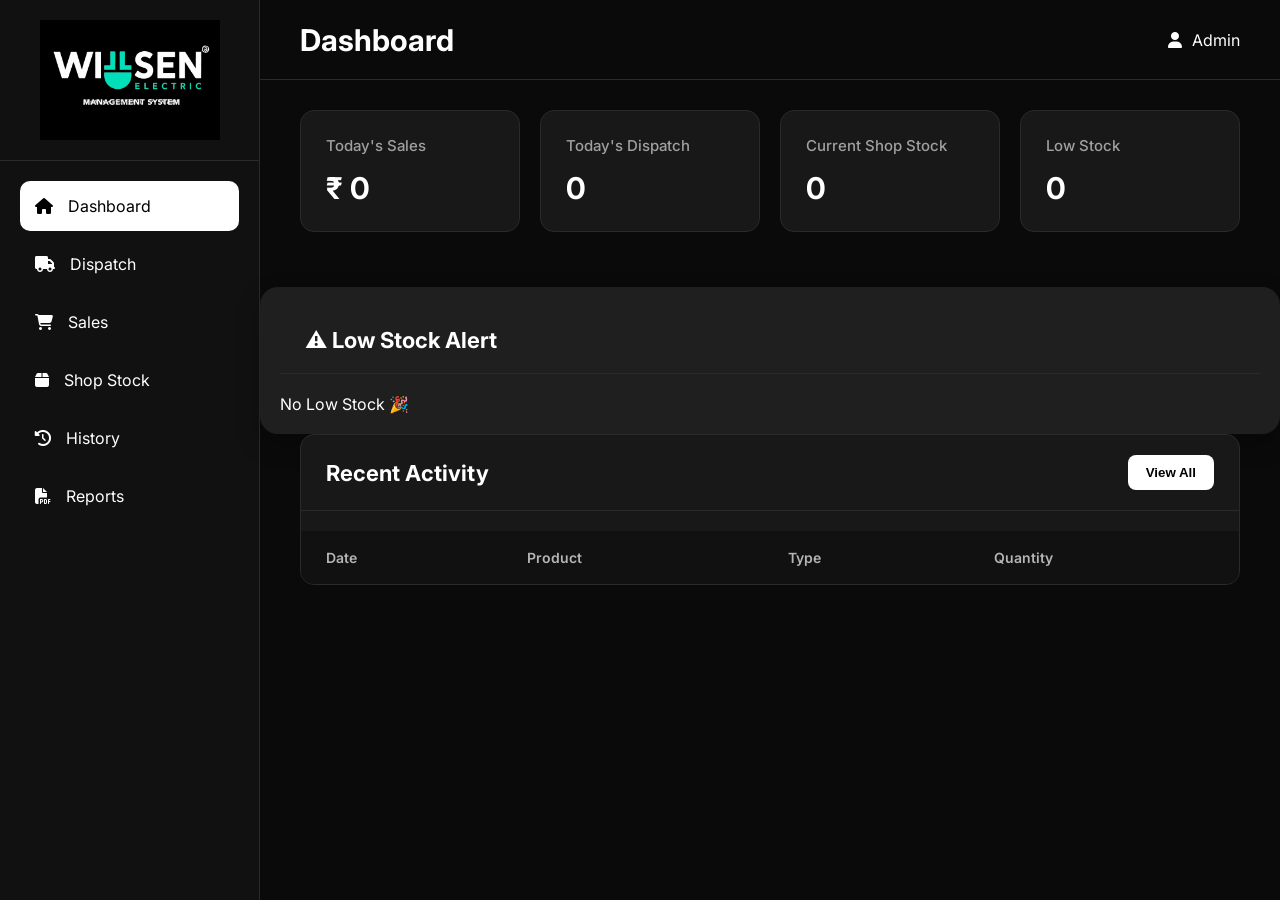
==== index.html @ 2231e26c "Add files via upload" ====
<!DOCTYPE html>
<html lang="en">
<head>
    <meta charset="UTF-8">
    <meta name="viewport" content="width=device-width, initial-scale=1.0">
    <title>WILLSEN ELECTRICS</title>

     <link rel="icon" type="image/png" href="favicon.png">

    <!-- Google Font -->
    <link rel="preconnect" href="https://fonts.googleapis.com">
    <link rel="preconnect" href="https://fonts.gstatic.com" crossorigin>

    <link href="https://fonts.googleapis.com/css2?family=Inter:wght@300;400;500;600;700&display=swap" rel="stylesheet">

    <!-- CSS -->
    <link rel="stylesheet" href="css/style.css">

    <!-- Font Awesome -->
    <link rel="stylesheet"
    href="https://cdnjs.cloudflare.com/ajax/libs/font-awesome/6.7.2/css/all.min.css">
</head>

<body>

    <div class="app">

    <!-- Sidebar -->
    <aside class="sidebar">

        <div class="logo">
    <img src="logo.png" alt="WILLSEN Logo">
</div>

        <nav>

             <a href="index.html"class="active">
                <i class="fa-solid fa-house"></i>
                <span>Dashboard</span>
          </a>

         <a href="dispatch.html" >
             <i class="fa-solid fa-truck"></i>
             <span>Dispatch</span>
        </a>


            <a href="sales.html" >
                <i class="fa-solid fa-cart-shopping"></i>
                <span>Sales</span>
            </a>

            <a href="shop-stock.html">
                <i class="fa-solid fa-box"></i>
                <span>Shop Stock</span>
            </a>

            <a href="history.html" >
                <i class="fa-solid fa-clock-rotate-left"></i>
                <span>History</span>
            </a>

            <a href="backup-report.html">
                <i class="fa-solid fa-file-pdf"></i>
                <span>Reports</span>
            </a>

        </nav>

    </aside>

    <!-- Main Content -->
    <main class="content">

        <header class="topbar">
            <h1>Dashboard</h1>

            <div class="admin">
                <i class="fa-solid fa-user"></i>
                Admin
            </div>
        </header>

        <!-- ===========================
     Dashboard Cards
=========================== -->

<section class="dashboard-cards">

    <div class="card">
    <h4>Today's Sales</h4>
    <h2 id="todaySales">₹ 0</h2>
</div>

    <div class="card">
        <h4>Today's Dispatch</h4>
        <h2 id="todayDispatch">0</h2>
    </div>

    <div class="card">
        <h4>Current Shop Stock</h4>
        <h2 id="totalQuantity">0</h2>
    </div>

    <div class="card">
        <h4>Low Stock</h4>
        <h2 id="totalProducts">0</h2>
    </div>

</section>

<section class="low-stock-alert">

    <div class="section-header">

        <h2>⚠ Low Stock Alert</h2>

    </div>

    <div id="lowStockList">

        <p>No Low Stock</p>

    </div>

</section>

<!-- ===========================
     Recent Activity
=========================== -->

<section class="activity">

    <div class="section-header">
        <h2>Recent Activity</h2>

        <button>View All</button>
    </div>

    <table>

        <thead>

            <tr>
                <th>Date</th>
                <th>Product</th>
                <th>Type</th>
                <th>Quantity</th>
            </tr>

        </thead>

        <tbody id="recentActivity">

</tbody>

    </table>

</section>

    </main>

</div>

<script src="js/dashboard.js"></script>
</body>
</html>
---- css/style.css ----
*{
    margin:0;
    padding:0;
    box-sizing:border-box;
}

body{
    font-family:'Inter',sans-serif;
    background:#0A0A0A;
    color:white;
}

.app{
    display:flex;
    min-height:100vh;
}

.sidebar{
    width:260px;
    background:#111;
    border-right:1px solid #2a2a2a;
    display:flex;
    flex-direction:column;
}

.logo{
    display:flex;
    justify-content:center;
    align-items:center;
    padding:20px;
    border-bottom:1px solid #2a2a2a;
}

.logo img{
    width:180px;
    height:auto;
    object-fit:contain;
}

.logo h2{
    font-size:28px;
    font-weight:700;
    letter-spacing:2px;
}

.logo p{
    color:#999;
    margin-top:6px;
    font-size:13px;
}

nav{
    padding:20px;
}

nav a{
    display:flex;
    align-items:center;
    gap:15px;

    color:white;
    text-decoration:none;

    padding:15px;
    margin-bottom:8px;

    border-radius:10px;

    transition:.3s;
}

nav a:hover{
    background:#1c1c1c;
}

nav a.active{
    background:white;
    color:black;
}

.content{
    flex:1;
}

.topbar{

    height:80px;

    display:flex;
    justify-content:space-between;
    align-items:center;

    padding:0 40px;

    border-bottom:1px solid #2a2a2a;
}

.topbar h1{
    font-size:30px;
}

.admin{
    display:flex;
    align-items:center;
    gap:10px;
}

/* ==========================
   Dashboard Cards
========================== */

.dashboard-cards{

    display:grid;
    grid-template-columns:repeat(4,1fr);

    gap:20px;

    padding:30px 40px;

}

.card{

    background:#181818;

    border:1px solid #2a2a2a;

    border-radius:14px;

    padding:25px;

    transition:0.3s;

    cursor:pointer;

}

.card:hover{

    transform:translateY(-5px);

    border-color:white;

}

.card h4{

    color:#a0a0a0;

    font-size:15px;

    margin-bottom:15px;

    font-weight:500;

}

.card h2{

    font-size:30px;

    font-weight:700;

}

/* ==========================
   Recent Activity
========================== */

.activity{
    margin:0 40px 40px;
    background:#181818;
    border:1px solid #2a2a2a;
    border-radius:14px;
    overflow:hidden;
}

.section-header{
    display:flex;
    justify-content:space-between;
    align-items:center;
    padding:20px 25px;
    border-bottom:1px solid #2a2a2a;
}

.section-header h2{
    font-size:22px;
}

.section-header button{
    background:white;
    color:black;
    border:none;
    padding:10px 18px;
    border-radius:8px;
    cursor:pointer;
    font-weight:600;
}

.section-header button:hover{
    background:#d9d9d9;
}

table{
    width:100%;
    border-collapse:collapse;
}

thead{
    background:#111;
}

th{
    text-align:left;
    padding:18px 25px;
    color:#b5b5b5;
    font-size:14px;
    font-weight:600;
}

td{
    padding:18px 25px;
    border-top:1px solid #2a2a2a;
}

tbody tr:hover{
    background:#222;
}

/* ==========================================
   Dispatch Page
========================================== */

.dispatch-container{
    display:grid;
    grid-template-columns:350px 1fr;
    gap:30px;
    padding:30px 40px;
}

.dispatch-card{
    background:#181818;
    border:1px solid #2a2a2a;
    border-radius:14px;
    padding:25px;
}

.dispatch-card h2{
    margin-bottom:25px;
    font-size:22px;
}

.input-group{
    margin-bottom:20px;
}

.input-group label{
    display:block;
    margin-bottom:8px;
    font-size:14px;
    color:#b5b5b5;
}

.input-group input,
.input-group select,
.input-group textarea{

    width:100%;
    background:#111;
    border:1px solid #2a2a2a;
    color:#fff;
    padding:14px;
    border-radius:10px;
    outline:none;
    font-size:15px;
    font-family:inherit;

}

.input-group input:focus,
.input-group select:focus,
.input-group textarea:focus{

    border-color:#fff;

}

.dispatch-card button{

    width:100%;
    padding:15px;
    background:#fff;
    color:#000;
    border:none;
    border-radius:10px;
    cursor:pointer;
    font-size:16px;
    font-weight:600;
    transition:.3s;

}

.dispatch-card button:hover{

    background:#d9d9d9;

}

/* ===========================
   Dispatch Table
=========================== */

.table-header{

    display:flex;
    justify-content:space-between;
    align-items:center;
    margin-bottom:20px;

}

.dispatch-card table{

    width:100%;
    border-collapse:collapse;

}

.dispatch-card th{

    text-align:left;
    padding:15px;
    background:#111;
    color:#b5b5b5;
    font-size:14px;

}

.dispatch-card td{

    padding:15px;
    border-top:1px solid #2a2a2a;

}

.dispatch-card tbody tr:hover{

    background:#222;

}

.edit-btn{

    background:white;
    color:black;
    border:none;
    padding:8px 12px;
    border-radius:6px;
    cursor:pointer;
    margin-right:6px;

}

.delete-btn{

    background:#333;
    color:white;
    border:none;
    padding:8px 12px;
    border-radius:6px;
    cursor:pointer;

}

.delete-btn:hover{

    background:red;

}

.edit-btn:hover{

    background:#ddd;

}

/* ==========================
   Edit Modal
========================== */

.modal{

    display:none;
    position:fixed;
    inset:0;
    background:rgba(0,0,0,.7);
    justify-content:center;
    align-items:center;
    z-index:999;

}

.modal-content{

    width:500px;
    background:#181818;
    border:1px solid #2a2a2a;
    border-radius:15px;
    padding:25px;

}

.modal-header{

    display:flex;
    justify-content:space-between;
    align-items:center;
    margin-bottom:20px;

}

.close-btn{

    font-size:30px;
    cursor:pointer;
    color:white;

}

#updateBtn{

    width:100%;
    margin-top:20px;

}

.action-cell{

    position:relative;

}

.action-btn{

    width:34px;
    height:34px;

    border:none;
    background:white;
    color:black;

    border-radius:8px;

    cursor:pointer;

    font-size:20px;

}

.action-menu{

    display:none;

    position:absolute;

    top:40px;
    right:0;

    background:#111;

    border:1px solid #333;

    border-radius:10px;

    overflow:hidden;

    min-width:150px;

    z-index:1000;

    box-shadow:0 10px 25px rgba(0,0,0,.35);

}

.action-menu button{

    width:100%;

    padding:12px;

    border:none;

    background:none;

    color:white;

    text-align:left;

    cursor:pointer;

}

.action-menu button:hover{

    background:#222;

}

.section-header{

    display:flex;

    justify-content:space-between;

    align-items:center;

    margin-bottom:20px;

}

.search-box input{

    width:320px;

    padding:10px 15px;

    border:1px solid #444;

    border-radius:8px;

    background:#111;

    color:white;

    outline:none;

    font-size:15px;

}

.search-box input::placeholder{

    color:#888;

}

.stock-badge{

    display:inline-block;

    min-width:55px;

    text-align:center;

    padding:6px 12px;

    border-radius:20px;

    background:#fff;

    color:#000;

    font-weight:600;

    border:1px solid #333;

}

.stock-good{

    display:inline-block;
    min-width:55px;
    padding:6px 12px;
    border-radius:20px;
    text-align:center;

    background:#fff;
    color:#000;
    font-weight:600;

}

.stock-low{

    display:inline-block;
    min-width:55px;
    padding:6px 12px;
    border-radius:20px;
    text-align:center;

    background:#cfcfcf;
    color:#000;
    font-weight:600;

}

.stock-zero{

    display:inline-block;
    min-width:55px;
    padding:6px 12px;
    border-radius:20px;
    text-align:center;

    background:#222;
    color:#fff;
    font-weight:600;

}

.sort-section{

    display:flex;

    align-items:center;

    gap:10px;

    margin:20px 0;

}

.sort-section label{

    font-weight:600;

}

.sort-section select{

    padding:10px;

    border-radius:8px;

    border:1px solid #ccc;

    min-width:180px;

}

/* ===========================
   History Filter Section
=========================== */

.history-filters{
    display: flex;
    flex-wrap: wrap;
    gap: 15px;
    margin: 20px 0;
    align-items: center;
}

.history-filters input{
    height: 48px;
    padding: 0 15px;
    border: 1px solid #ccc;
    border-radius: 8px;
    font-size: 15px;
    outline: none;
}

/* Product Code Dropdown */

#searchCode{
    width:250px;
    height:45px;
    padding:0 18px;
    border:none;
    border-radius:12px;
    background:#fff;
    color:#111;
    font-size:18px;
    font-weight:500;
    outline:none;
    appearance:none;
    -webkit-appearance:none;
    -moz-appearance:none;
    cursor:pointer;
}

#searchProduct{
    width: 320px;
}

#fromDate,
#toDate{
    width: 180px;
}

.history-filters button{
    height: 48px;
    padding: 0 25px;
    border: none;
    border-radius: 8px;
    cursor: pointer;
    font-size: 15px;
}

/* ===========================
   Edit Stock Modal
=========================== */

.modal{

    display:none;
    position:fixed;
    inset:0;
    background:rgba(0,0,0,.55);
    justify-content:center;
    align-items:center;
    z-index:9999;

}

.modal-content{

    width:400px;
    background:#1c1c1c;
    border-radius:12px;
    padding:25px;

}

.modal-content h2{

    margin-bottom:20px;

}

.modal-content label{

    display:block;
    margin-top:15px;
    margin-bottom:6px;

}

.modal-content input{

    width:100%;
    height:45px;
    border-radius:8px;
    padding:0 12px;

}

.modal-buttons{

    display:flex;
    justify-content:flex-end;
    gap:10px;
    margin-top:25px;

}

/* ===========================
   Edit Stock Modal
=========================== */

.modal{

    display:none;
    position:fixed;
    inset:0;
    background:rgba(0,0,0,.55);
    justify-content:center;
    align-items:center;
    z-index:9999;

}

.modal-content{

    width:400px;
    background:#1c1c1c;
    border-radius:12px;
    padding:25px;

}

.modal-content h2{

    margin-bottom:20px;

}

.modal-content label{

    display:block;
    margin-top:15px;
    margin-bottom:6px;

}

.modal-content input{

    width:100%;
    height:45px;
    border-radius:8px;
    padding:0 12px;

}

.modal-buttons{

    display:flex;
    justify-content:flex-end;
    gap:10px;
    margin-top:25px;

}

.sales-container{

    display:grid;

    grid-template-columns:520px 1fr;

    gap:25px;

    align-items:start;

}

.sales-form,
.today-sales{

    background:#1d1d1d;

    border-radius:12px;

    padding:20px;

}

.sales-form h2,
.today-sales h2{

    margin-bottom:20px;

}

.form-section{

    margin-bottom:30px;

}

.form-section h3{

    margin-bottom:18px;

    font-size:18px;

    border-bottom:1px solid #333;

    padding-bottom:8px;

}

.input-row{

    display:flex;

    gap:15px;

    margin-bottom:15px;

}

.input-group{

    flex:1;

}

.input-group label{

    display:block;

    margin-bottom:6px;

    font-size:14px;

}

.input-group input{

    width:100%;

    height:42px;

    border:none;

    outline:none;

    border-radius:8px;

    padding:0 12px;

    background:#2b2b2b;

    color:#fff;

    box-sizing:border-box;

}

.save-section{

    margin-top:20px;

}

#saveSaleBtn{

    width:100%;

    height:48px;

    border:none;

    border-radius:10px;

    font-size:16px;

    font-weight:600;

    cursor:pointer;

}

.section-title{

    display:flex;
    align-items:center;
    gap:10px;

    font-size:18px;
    font-weight:600;

    margin-bottom:18px;

    color:#ffffff;

}

.section-title i{

    color:#25dead;

}

.form-section{

    margin-bottom:30px;

}

.input-row{

    display:flex;

    gap:15px;

    margin-bottom:15px;

}

.input-group{

    flex:1;

}

.input-group label{

    display:block;

    margin-bottom:8px;

    font-size:14px;

    color:#bdbdbd;

}

.input-group input{

    width:100%;

    height:50px;

    border-radius:10px;

    border:1px solid #343434;

    background:#232323;

    color:white;

    padding:0 15px;

    font-size:15px;

    box-sizing:border-box;

}

.input-group input:focus{

    outline:none;

    border-color:#1ec38f;

}

.table-container{

    margin-top:20px;

    overflow-x:auto;

}

.table-container table{

    width:100%;

    border-collapse:collapse;

}

.table-container th{

    background:#2b2b2b;

    color:white;

    padding:14px;

    text-align:left;

    font-size:14px;

}

.table-container td{

    padding:12px;

    border-bottom:1px solid #333;

    color:#ddd;

    font-size:14px;

}

.empty-row{

    text-align:center;

    padding:40px !important;

    color:#888;

}

/* Today's Sales */

.today-sales table {
    font-size: 13px;
}

.today-sales table th {
    font-size: 14px;
    font-weight: 600;
}

.today-sales table td {
    font-size: 13px;
}

/* Today's Sales - Date */
#salesTable td:nth-child(1) {
    font-size: 9px;
    line-height: 1.2;
}

/* Today's Sales - Product Name */
#salesTable td:nth-child(3) {
    font-size: 13px;
    line-height: 1.2;
}

#salesTable td:nth-child(3) {
    white-space: nowrap;
    font-size: 12px;
}

.sales-form{
    width:520px;
    background:#1f1f1f;
    border-radius:18px;
    padding:30px;
    box-shadow:0 10px 25px rgba(0,0,0,.35);
}

.form-section{

    margin-top:30px;

    padding-bottom:25px;

    border-bottom:1px solid #343434;

}

.form-section h3{

    font-size:28px;

    margin-bottom:25px;

}

.input-row{

    display:flex;

    gap:18px;

    margin-top:18px;

}

.input-group{

    flex:1;

}

.input-group input,
.input-group select{

    width:100%;

    height:52px;

    border-radius:12px;

    border:1px solid #3b3b3b;

    background:#262626;

    color:white;

    padding:0 15px;

    font-size:15px;

}

#addProductBtn{

    width:100%;

    height:48px;

    margin-top:18px;

    border:none;

    border-radius:12px;

    background:#22c55e;

    color:white;

    font-size:16px;

    font-weight:600;

    cursor:pointer;

    transition:.3s;

}

#addProductBtn:hover{

    background:#16a34a;

}

.product-list{

    margin-top:22px;

    border:1px solid #343434;

    border-radius:12px;

    overflow:hidden;

}

.product-list table{

    width:100%;

    border-collapse:collapse;

}

.product-list th{

    background:#2d2d2d;

    padding:12px;

    font-size:13px;

}

.product-list td{

    padding:12px;

    text-align:center;

    border-top:1px solid #343434;

    font-size:13px;

}

.grand-total{

    margin-top:20px;

    background:#262626;

    border-radius:12px;

    padding:18px;

    text-align:center;

}

.grand-total h2{

    margin:0;

    font-size:18px;

}

#grandTotal{

    color:#22c55e;

    font-size:30px;

    font-weight:bold;

}

#saveSaleBtn{

    width:100%;

    height:52px;

    margin-top:20px;

    border:none;

    border-radius:12px;

    background:#ffffff;

    color:#111;

    font-size:16px;

    font-weight:700;

    cursor:pointer;

    transition:.3s;

}

#saveSaleBtn:hover{

    transform:translateY(-2px);

}

.today-sales{

    background:#1f1f1f;

    border-radius:18px;

    padding:25px;

    box-shadow:0 10px 25px rgba(0,0,0,.35);

}

.low-stock-alert{

    margin-top:25px;

    background:#1f1f1f;

    border-radius:18px;

    padding:20px;

    box-shadow:0 10px 25px rgba(0,0,0,.25);

}

#lowStockList{

    display:flex;

    flex-direction:column;

    gap:12px;

}

.low-stock-item{

    display:flex;

    justify-content:space-between;

    align-items:center;

    padding:12px 15px;

    border-radius:10px;

    background:#2a2a2a;

}

.low-stock-item span:first-child{

    color:#fff;

    font-weight:500;

}

.low-stock-item span:last-child{

    color:#ff4d4d;

    font-weight:700;

}

/* ===========================
   BACKUP REPORT
=========================== */

.backup-container{
    width: 95%;
    max-width: 1200px;
    margin: 30px auto;
    padding: 50px;
    background: #fff;
    border-radius: 20px;
    box-shadow: 0 10px 30px rgba(0,0,0,.15);
}

.report-header{

    text-align:center;

    border-bottom:2px solid #18b394;

    padding-bottom:25px;

    margin-bottom:35px;

}

.company-logo{
    width: 450px;
    height: auto;
    display: block;
    margin: 0 auto 20px;
}

.report-header h1{

    font-size:32px;

    color:#0f172a;

    margin:0;

    letter-spacing:1px;

}

.report-header p{

    color:#6b7280;

    margin:4px 0;

    font-size:15px;

}

.report-header h2{

    margin-top:20px;

    color:#18b394;

    font-size:24px;

    letter-spacing:2px;

    font-weight:700;

}

.report-section{
    width: 100%;
    margin-top: 30px;
}

.report-section h3{
    font-size: 22px;
    color: #18b394;
    margin-bottom: 15px;
    border-bottom: 2px solid #18b394;
    padding-bottom: 8px;
}

#downloadPDF{
    display: block;
    margin: 40px auto 0;
    padding: 14px 30px;
    background: #18b394;
    color: white;
    border: none;
    border-radius: 10px;
    font-size: 16px;
    cursor: pointer;
}

/* ===== Main Layout ===== */

.container{
    display: flex;
    min-height: 100vh;
}

.main-content{
    flex: 1;
    padding: 30px;
    background: #f5f7fb;
    overflow-y: auto;
}


/* =========================================================
   RESPONSIVE DESIGN
   Keeps desktop design intact and fixes phone/tablet layout
========================================================= */

html{
    width:100%;
    overflow-x:hidden;
}

body{
    width:100%;
    min-width:0;
    overflow-x:hidden;
}

.app{
    width:100%;
    min-width:0;
}

/* ---------- Tablet ---------- */
@media (max-width: 1024px){

    .sidebar{
        width:220px;
        flex-shrink:0;
    }

    .logo{
        padding:15px;
    }

    .logo img{
        width:150px;
        max-width:100%;
    }

    nav{
        padding:15px;
    }

    nav a{
        padding:13px;
        gap:12px;
    }

    .topbar{
        padding:0 25px;
    }

    .dashboard-cards{
        grid-template-columns:repeat(2,1fr);
        padding:25px;
    }

    .activity{
        margin:0 25px 30px;
    }

    .dispatch-container{
        grid-template-columns:300px 1fr;
        gap:20px;
        padding:25px;
    }

    .sales-container{
        grid-template-columns:1fr;
        padding:25px;
    }

    .sales-form{
        width:100%;
    }

    .backup-container{
        width:calc(100% - 40px);
        padding:35px;
    }

    .company-logo{
        width:min(380px,100%);
    }
}

/* ---------- Mobile ---------- */
@media (max-width: 768px){

    body{
        font-size:14px;
    }

    .app{
        display:block;
        min-height:100vh;
    }

    /* Sidebar becomes a compact top navigation */
    .sidebar{
        width:100%;
        height:auto;
        min-height:0;
        border-right:none;
        border-bottom:1px solid #2a2a2a;
        display:block;
        position:relative;
    }

    .logo{
        height:74px;
        padding:8px 15px;
        border-bottom:1px solid #2a2a2a;
    }

    .logo img{
        width:135px;
        max-width:60vw;
        max-height:55px;
    }

    nav{
        width:100%;
        padding:8px 10px;
        display:flex;
        gap:7px;
        overflow-x:auto;
        overflow-y:hidden;
        scrollbar-width:none;
        white-space:nowrap;
    }

    nav::-webkit-scrollbar{
        display:none;
    }

    nav a{
        flex:0 0 auto;
        margin:0;
        padding:10px 12px;
        gap:7px;
        border-radius:9px;
        font-size:13px;
    }

    nav a i{
        font-size:14px;
    }

    .content{
        width:100%;
        min-width:0;
    }

    .topbar{
        height:65px;
        padding:0 16px;
        gap:10px;
    }

    .topbar h1{
        font-size:22px;
        white-space:nowrap;
        overflow:hidden;
        text-overflow:ellipsis;
    }

    .admin{
        font-size:13px;
        flex-shrink:0;
    }

    /* Dashboard */
    .dashboard-cards{
        grid-template-columns:1fr 1fr;
        gap:10px;
        padding:16px;
    }

    .card{
        padding:16px;
        border-radius:12px;
        min-width:0;
    }

    .card h4{
        font-size:12px;
        line-height:1.3;
        margin-bottom:8px;
    }

    .card h2{
        font-size:21px;
        overflow-wrap:anywhere;
    }

    .low-stock-alert{
        margin:0 16px 16px;
        padding:15px;
    }

    .low-stock-item{
        gap:10px;
        padding:11px;
    }

    .section-header{
        padding:15px;
        gap:10px;
    }

    .section-header h2{
        font-size:18px;
    }

    .section-header button{
        padding:8px 12px;
        font-size:12px;
    }

    .activity{
        margin:0 16px 20px;
        border-radius:12px;
    }

    /* All tables stay inside their cards */
    .table-container,
    .activity,
    .product-list,
    .today-sales,
    .dispatch-card{
        overflow-x:auto;
    }

    table{
        min-width:600px;
    }

    th{
        padding:12px 14px;
        font-size:12px;
    }

    td{
        padding:12px 14px;
        font-size:13px;
    }

    /* Dispatch */
    .dispatch-container{
        display:grid;
        grid-template-columns:1fr;
        gap:15px;
        padding:16px;
    }

    .dispatch-card{
        width:100%;
        padding:16px;
        border-radius:12px;
        min-width:0;
    }

    .dispatch-card h2{
        font-size:19px;
        margin-bottom:18px;
    }

    /* Forms */
    .input-row{
        flex-direction:column;
        gap:12px;
    }

    .input-group{
        min-width:0;
        width:100%;
    }

    .input-group input,
    .input-group select,
    .input-group textarea{
        max-width:100%;
    }

    /* Sales */
    .sales-container{
        display:grid;
        grid-template-columns:1fr;
        gap:15px;
        padding:16px;
    }

    .sales-form,
    .today-sales{
        width:100%;
        min-width:0;
        padding:16px;
        border-radius:14px;
    }

    .form-section h3{
        font-size:21px;
    }

    .product-list{
        max-width:100%;
    }

    .product-list table{
        min-width:560px;
    }

    #salesTable{
        min-width:620px;
    }

    /* History */
    .history-section{
        width:100%;
        padding:0 16px 20px;
        box-sizing:border-box;
    }

    .history-filters{
        width:100%;
        display:grid;
        grid-template-columns:1fr;
        gap:10px;
        margin:15px 0;
    }

    .history-filters input,
    .history-filters select,
    .history-filters button,
    #searchCode,
    #searchProduct,
    #filterDate{
        width:100%;
        max-width:100%;
        height:48px;
        box-sizing:border-box;
    }

    #searchCode{
        font-size:15px;
    }

    .history-filters button{
        padding:0 15px;
    }

    .sort-section{
        width:100%;
        flex-wrap:wrap;
        gap:8px;
        margin:15px 0;
    }

    .sort-section select{
        min-width:0;
        width:100%;
        height:44px;
    }

    .record-count{
        padding:12px 0;
    }

    /* Modals */
    .modal{
        padding:15px;
    }

    .modal-content{
        width:100%;
        max-width:500px;
        max-height:90vh;
        overflow-y:auto;
        padding:18px;
    }

    .modal-buttons{
        flex-direction:column;
    }

    .modal-buttons button{
        width:100%;
    }

    /* Backup / Reports */
    .backup-container{
        width:calc(100% - 24px);
        margin:12px auto;
        padding:20px 14px;
        border-radius:14px;
        box-sizing:border-box;
    }

    .report-header{
        padding-bottom:18px;
        margin-bottom:20px;
    }

    .company-logo{
        width:min(260px,90%);
        max-width:100%;
        margin-bottom:12px;
    }

    .report-header h1{
        font-size:24px;
    }

    .report-header h2{
        font-size:19px;
        margin-top:12px;
    }

    .report-section{
        overflow:hidden;
    }

    .report-section h3{
        font-size:19px;
    }

    .sales-card,
    .dispatch-card,
    .report-card{
        padding:14px;
        border-radius:10px;
    }

    .sales-table,
    .dispatch-table,
    .report-table{
        min-width:500px;
    }

    .summary-grid{
        grid-template-columns:1fr;
        gap:12px;
    }

    .summary-card{
        padding:18px;
    }

    .summary-card h3{
        font-size:24px;
    }

    .generated-info{
        flex-direction:column;
        gap:5px;
        font-size:13px;
    }

    .footer-note{
        font-size:12px;
        line-height:1.4;
    }

    .search-box{
        width:100%;
        flex-direction:column;
        gap:10px;
        margin:18px 0;
    }

    .search-box input[type="date"],
    .search-box button{
        width:100%;
        max-width:100%;
        box-sizing:border-box;
    }

    #downloadPDF{
        width:100%;
        margin:25px auto 0;
    }

    /* Prevent fixed-width controls from breaking the viewport */
    .search-box input,
    .search-box select,
    .search-box button,
    .sort-section select{
        max-width:100%;
    }
}

/* ---------- Small phones ---------- */
@media (max-width: 420px){

    .logo{
        height:65px;
    }

    .logo img{
        width:115px;
        max-height:48px;
    }

    nav{
        padding:7px;
        gap:5px;
    }

    nav a{
        padding:9px 10px;
        font-size:12px;
    }

    nav a span{
        display:inline;
    }

    .topbar{
        height:58px;
        padding:0 12px;
    }

    .topbar h1{
        font-size:19px;
    }

    .admin{
        font-size:12px;
    }

    .dashboard-cards{
        grid-template-columns:1fr;
        padding:12px;
    }

    .card h2{
        font-size:24px;
    }

    .activity,
    .low-stock-alert{
        margin-left:12px;
        margin-right:12px;
    }

    .dispatch-container,
    .sales-container{
        padding:12px;
    }

    .history-section{
        padding:0 12px 16px;
    }

    .backup-container{
        width:calc(100% - 16px);
        padding:16px 10px;
    }

    .company-logo{
        width:220px;
    }
}
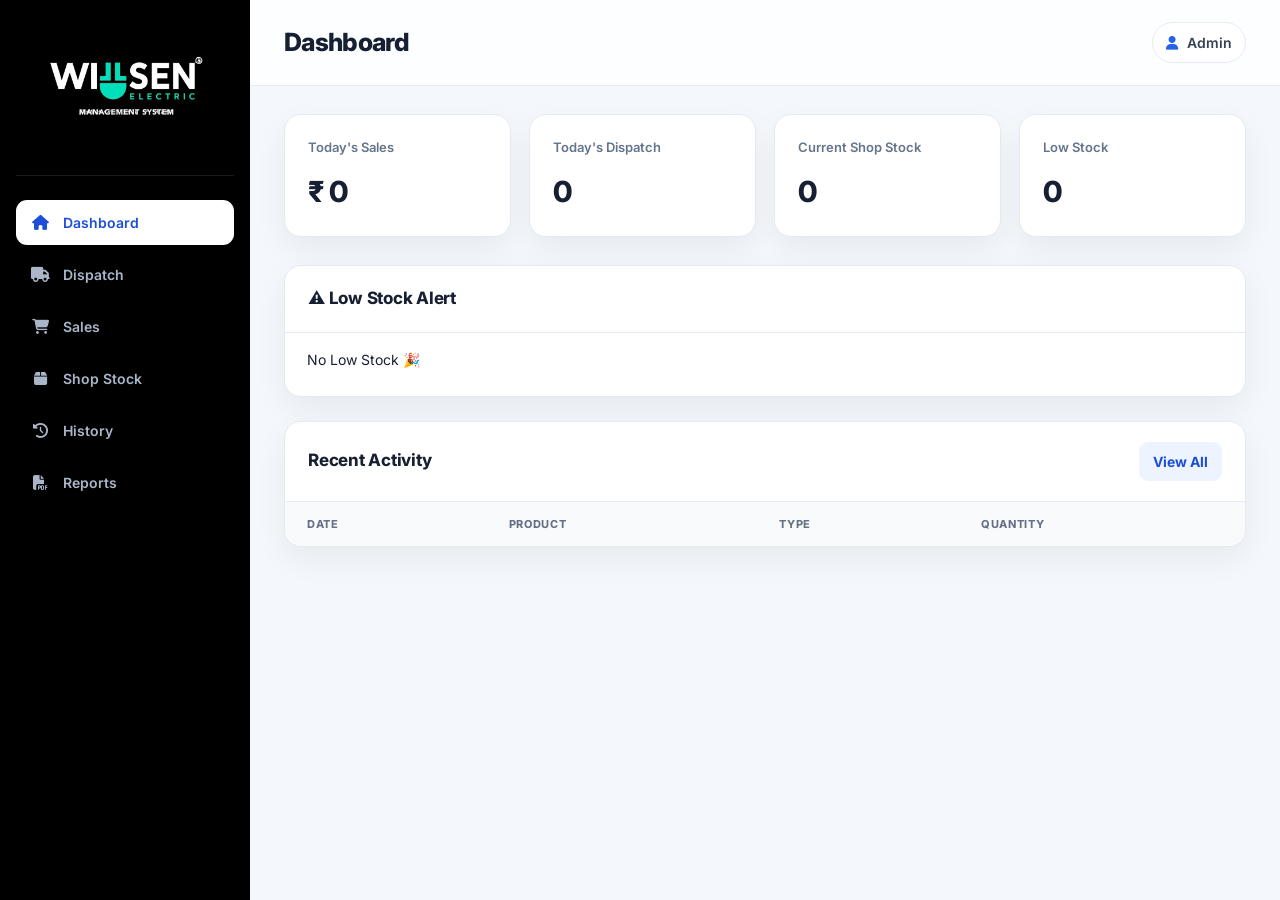
==== commit 8d3d497e: "Add files via upload" ====
--- a/index.html
+++ b/index.html
@@ -1,167 +1,168 @@
-<!DOCTYPE html>
-<html lang="en">
-<head>
-    <meta charset="UTF-8">
-    <meta name="viewport" content="width=device-width, initial-scale=1.0">
-    <title>WILLSEN ELECTRICS</title>
-
-     <link rel="icon" type="image/png" href="favicon.png">
-
-    <!-- Google Font -->
-    <link rel="preconnect" href="https://fonts.googleapis.com">
-    <link rel="preconnect" href="https://fonts.gstatic.com" crossorigin>
-
-    <link href="https://fonts.googleapis.com/css2?family=Inter:wght@300;400;500;600;700&display=swap" rel="stylesheet">
-
-    <!-- CSS -->
-    <link rel="stylesheet" href="css/style.css">
-
-    <!-- Font Awesome -->
-    <link rel="stylesheet"
-    href="https://cdnjs.cloudflare.com/ajax/libs/font-awesome/6.7.2/css/all.min.css">
-</head>
-
-<body>
-
-    <div class="app">
-
-    <!-- Sidebar -->
-    <aside class="sidebar">
-
-        <div class="logo">
-    <img src="logo.png" alt="WILLSEN Logo">
-</div>
-
-        <nav>
-
-             <a href="index.html"class="active">
-                <i class="fa-solid fa-house"></i>
-                <span>Dashboard</span>
-          </a>
-
-         <a href="dispatch.html" >
-             <i class="fa-solid fa-truck"></i>
-             <span>Dispatch</span>
-        </a>
-
-
-            <a href="sales.html" >
-                <i class="fa-solid fa-cart-shopping"></i>
-                <span>Sales</span>
-            </a>
-
-            <a href="shop-stock.html">
-                <i class="fa-solid fa-box"></i>
-                <span>Shop Stock</span>
-            </a>
-
-            <a href="history.html" >
-                <i class="fa-solid fa-clock-rotate-left"></i>
-                <span>History</span>
-            </a>
-
-            <a href="backup-report.html">
-                <i class="fa-solid fa-file-pdf"></i>
-                <span>Reports</span>
-            </a>
-
-        </nav>
-
-    </aside>
-
-    <!-- Main Content -->
-    <main class="content">
-
-        <header class="topbar">
-            <h1>Dashboard</h1>
-
-            <div class="admin">
-                <i class="fa-solid fa-user"></i>
-                Admin
-            </div>
-        </header>
-
-        <!-- ===========================
-     Dashboard Cards
-=========================== -->
-
-<section class="dashboard-cards">
-
-    <div class="card">
-    <h4>Today's Sales</h4>
-    <h2 id="todaySales">₹ 0</h2>
-</div>
-
-    <div class="card">
-        <h4>Today's Dispatch</h4>
-        <h2 id="todayDispatch">0</h2>
-    </div>
-
-    <div class="card">
-        <h4>Current Shop Stock</h4>
-        <h2 id="totalQuantity">0</h2>
-    </div>
-
-    <div class="card">
-        <h4>Low Stock</h4>
-        <h2 id="totalProducts">0</h2>
-    </div>
-
-</section>
-
-<section class="low-stock-alert">
-
-    <div class="section-header">
-
-        <h2>⚠ Low Stock Alert</h2>
-
-    </div>
-
-    <div id="lowStockList">
-
-        <p>No Low Stock</p>
-
-    </div>
-
-</section>
-
-<!-- ===========================
-     Recent Activity
-=========================== -->
-
-<section class="activity">
-
-    <div class="section-header">
-        <h2>Recent Activity</h2>
-
-        <button>View All</button>
-    </div>
-
-    <table>
-
-        <thead>
-
-            <tr>
-                <th>Date</th>
-                <th>Product</th>
-                <th>Type</th>
-                <th>Quantity</th>
-            </tr>
-
-        </thead>
-
-        <tbody id="recentActivity">
-
-</tbody>
-
-    </table>
-
-</section>
-
-    </main>
-
-</div>
-
-<script src="js/dashboard.js"></script>
-</body>
+<!DOCTYPE html>
+<html lang="en">
+<head>
+    <meta charset="UTF-8">
+    <meta name="viewport" content="width=device-width, initial-scale=1.0">
+    <title>WILLSEN ELECTRICS</title>
+
+     <link rel="icon" type="image/png" href="favicon.png">
+
+    <!-- Google Font -->
+    <link rel="preconnect" href="https://fonts.googleapis.com">
+    <link rel="preconnect" href="https://fonts.gstatic.com" crossorigin>
+
+    <link href="https://fonts.googleapis.com/css2?family=Inter:wght@300;400;500;600;700&display=swap" rel="stylesheet">
+
+    <!-- CSS -->
+    <link rel="stylesheet" href="css/style.css">
+
+    <!-- Font Awesome -->
+    <link rel="stylesheet"
+    href="https://cdnjs.cloudflare.com/ajax/libs/font-awesome/6.7.2/css/all.min.css">
+</head>
+
+<body>
+
+    <div class="app">
+
+    <!-- Sidebar -->
+    <aside class="sidebar">
+
+        <div class="logo">
+    <img src="logo.png" alt="WILLSEN Logo">
+</div>
+
+        <nav>
+
+             <a href="index.html"class="active">
+                <i class="fa-solid fa-house"></i>
+                <span>Dashboard</span>
+          </a>
+
+         <a href="dispatch.html" >
+             <i class="fa-solid fa-truck"></i>
+             <span>Dispatch</span>
+        </a>
+
+
+            <a href="sales.html" >
+                <i class="fa-solid fa-cart-shopping"></i>
+                <span>Sales</span>
+            </a>
+
+            <a href="shop-stock.html">
+                <i class="fa-solid fa-box"></i>
+                <span>Shop Stock</span>
+            </a>
+
+            <a href="history.html" >
+                <i class="fa-solid fa-clock-rotate-left"></i>
+                <span>History</span>
+            </a>
+
+            <a href="backup-report.html">
+                <i class="fa-solid fa-file-pdf"></i>
+                <span>Reports</span>
+            </a>
+
+        </nav>
+
+    </aside>
+
+    <!-- Main Content -->
+    <main class="content">
+
+        <header class="topbar">
+            <h1>Dashboard</h1>
+
+            <div class="admin">
+                <i class="fa-solid fa-user"></i>
+                Admin
+            </div>
+        </header>
+
+        <!-- ===========================
+     Dashboard Cards
+=========================== -->
+
+<section class="dashboard-cards">
+
+    <div class="card">
+    <h4>Today's Sales</h4>
+    <h2 id="todaySales">₹ 0</h2>
+</div>
+
+    <div class="card">
+        <h4>Today's Dispatch</h4>
+        <h2 id="todayDispatch">0</h2>
+    </div>
+
+    <div class="card">
+        <h4>Current Shop Stock</h4>
+        <h2 id="totalQuantity">0</h2>
+    </div>
+
+    <div class="card">
+        <h4>Low Stock</h4>
+        <h2 id="totalProducts">0</h2>
+    </div>
+
+</section>
+
+<section class="low-stock-alert">
+
+    <div class="section-header">
+
+        <h2>⚠ Low Stock Alert</h2>
+
+    </div>
+
+    <div id="lowStockList">
+
+        <p>No Low Stock</p>
+
+    </div>
+
+</section>
+
+<!-- ===========================
+     Recent Activity
+=========================== -->
+
+<section class="activity">
+
+    <div class="section-header">
+        <h2>Recent Activity</h2>
+
+        <button>View All</button>
+    </div>
+
+    <table>
+
+        <thead>
+
+            <tr>
+                <th>Date</th>
+                <th>Product</th>
+                <th>Type</th>
+                <th>Quantity</th>
+            </tr>
+
+        </thead>
+
+        <tbody id="recentActivity">
+
+</tbody>
+
+    </table>
+
+</section>
+
+    </main>
+
+</div>
+
+<script src="js/low-stock-alert.js"></script>
+<script src="js/dashboard.js"></script>
+</body>
 </html>
--- a/css/style.css
+++ b/css/style.css
@@ -1,2043 +1,190 @@
-*{
-    margin:0;
-    padding:0;
-    box-sizing:border-box;
-}
-
-body{
-    font-family:'Inter',sans-serif;
-    background:#0A0A0A;
-    color:white;
-}
-
-.app{
-    display:flex;
-    min-height:100vh;
-}
-
-.sidebar{
-    width:260px;
-    background:#111;
-    border-right:1px solid #2a2a2a;
-    display:flex;
-    flex-direction:column;
-}
-
-.logo{
-    display:flex;
-    justify-content:center;
-    align-items:center;
-    padding:20px;
-    border-bottom:1px solid #2a2a2a;
-}
-
-.logo img{
-    width:180px;
-    height:auto;
-    object-fit:contain;
-}
-
-.logo h2{
-    font-size:28px;
-    font-weight:700;
-    letter-spacing:2px;
-}
-
-.logo p{
-    color:#999;
-    margin-top:6px;
-    font-size:13px;
-}
-
-nav{
-    padding:20px;
-}
-
-nav a{
-    display:flex;
-    align-items:center;
-    gap:15px;
-
-    color:white;
-    text-decoration:none;
-
-    padding:15px;
-    margin-bottom:8px;
-
-    border-radius:10px;
-
-    transition:.3s;
-}
-
-nav a:hover{
-    background:#1c1c1c;
-}
-
-nav a.active{
-    background:white;
-    color:black;
-}
-
-.content{
-    flex:1;
-}
-
-.topbar{
-
-    height:80px;
-
-    display:flex;
-    justify-content:space-between;
-    align-items:center;
-
-    padding:0 40px;
-
-    border-bottom:1px solid #2a2a2a;
-}
-
-.topbar h1{
-    font-size:30px;
-}
-
-.admin{
-    display:flex;
-    align-items:center;
-    gap:10px;
-}
-
-/* ==========================
-   Dashboard Cards
-========================== */
-
-.dashboard-cards{
-
-    display:grid;
-    grid-template-columns:repeat(4,1fr);
-
-    gap:20px;
-
-    padding:30px 40px;
-
-}
-
-.card{
-
-    background:#181818;
-
-    border:1px solid #2a2a2a;
-
-    border-radius:14px;
-
-    padding:25px;
-
-    transition:0.3s;
-
-    cursor:pointer;
-
-}
-
-.card:hover{
-
-    transform:translateY(-5px);
-
-    border-color:white;
-
-}
-
-.card h4{
-
-    color:#a0a0a0;
-
-    font-size:15px;
-
-    margin-bottom:15px;
-
-    font-weight:500;
-
-}
-
-.card h2{
-
-    font-size:30px;
-
-    font-weight:700;
-
-}
-
-/* ==========================
-   Recent Activity
-========================== */
-
-.activity{
-    margin:0 40px 40px;
-    background:#181818;
-    border:1px solid #2a2a2a;
-    border-radius:14px;
-    overflow:hidden;
-}
-
-.section-header{
-    display:flex;
-    justify-content:space-between;
-    align-items:center;
-    padding:20px 25px;
-    border-bottom:1px solid #2a2a2a;
-}
-
-.section-header h2{
-    font-size:22px;
-}
-
-.section-header button{
-    background:white;
-    color:black;
-    border:none;
-    padding:10px 18px;
-    border-radius:8px;
-    cursor:pointer;
-    font-weight:600;
-}
-
-.section-header button:hover{
-    background:#d9d9d9;
-}
-
-table{
-    width:100%;
-    border-collapse:collapse;
-}
-
-thead{
-    background:#111;
-}
-
-th{
-    text-align:left;
-    padding:18px 25px;
-    color:#b5b5b5;
-    font-size:14px;
-    font-weight:600;
-}
-
-td{
-    padding:18px 25px;
-    border-top:1px solid #2a2a2a;
-}
-
-tbody tr:hover{
-    background:#222;
-}
-
-/* ==========================================
-   Dispatch Page
-========================================== */
-
-.dispatch-container{
-    display:grid;
-    grid-template-columns:350px 1fr;
-    gap:30px;
-    padding:30px 40px;
-}
-
-.dispatch-card{
-    background:#181818;
-    border:1px solid #2a2a2a;
-    border-radius:14px;
-    padding:25px;
-}
-
-.dispatch-card h2{
-    margin-bottom:25px;
-    font-size:22px;
-}
-
-.input-group{
-    margin-bottom:20px;
-}
-
-.input-group label{
-    display:block;
-    margin-bottom:8px;
-    font-size:14px;
-    color:#b5b5b5;
-}
-
-.input-group input,
-.input-group select,
-.input-group textarea{
-
-    width:100%;
-    background:#111;
-    border:1px solid #2a2a2a;
-    color:#fff;
-    padding:14px;
-    border-radius:10px;
-    outline:none;
-    font-size:15px;
-    font-family:inherit;
-
-}
-
-.input-group input:focus,
-.input-group select:focus,
-.input-group textarea:focus{
-
-    border-color:#fff;
-
-}
-
-.dispatch-card button{
-
-    width:100%;
-    padding:15px;
-    background:#fff;
-    color:#000;
-    border:none;
-    border-radius:10px;
-    cursor:pointer;
-    font-size:16px;
-    font-weight:600;
-    transition:.3s;
-
-}
-
-.dispatch-card button:hover{
-
-    background:#d9d9d9;
-
-}
-
-/* ===========================
-   Dispatch Table
-=========================== */
-
-.table-header{
-
-    display:flex;
-    justify-content:space-between;
-    align-items:center;
-    margin-bottom:20px;
-
-}
-
-.dispatch-card table{
-
-    width:100%;
-    border-collapse:collapse;
-
-}
-
-.dispatch-card th{
-
-    text-align:left;
-    padding:15px;
-    background:#111;
-    color:#b5b5b5;
-    font-size:14px;
-
-}
-
-.dispatch-card td{
-
-    padding:15px;
-    border-top:1px solid #2a2a2a;
-
-}
-
-.dispatch-card tbody tr:hover{
-
-    background:#222;
-
-}
-
-.edit-btn{
-
-    background:white;
-    color:black;
-    border:none;
-    padding:8px 12px;
-    border-radius:6px;
-    cursor:pointer;
-    margin-right:6px;
-
-}
-
-.delete-btn{
-
-    background:#333;
-    color:white;
-    border:none;
-    padding:8px 12px;
-    border-radius:6px;
-    cursor:pointer;
-
-}
-
-.delete-btn:hover{
-
-    background:red;
-
-}
-
-.edit-btn:hover{
-
-    background:#ddd;
-
-}
-
-/* ==========================
-   Edit Modal
-========================== */
-
-.modal{
-
-    display:none;
-    position:fixed;
-    inset:0;
-    background:rgba(0,0,0,.7);
-    justify-content:center;
-    align-items:center;
-    z-index:999;
-
-}
-
-.modal-content{
-
-    width:500px;
-    background:#181818;
-    border:1px solid #2a2a2a;
-    border-radius:15px;
-    padding:25px;
-
-}
-
-.modal-header{
-
-    display:flex;
-    justify-content:space-between;
-    align-items:center;
-    margin-bottom:20px;
-
-}
-
-.close-btn{
-
-    font-size:30px;
-    cursor:pointer;
-    color:white;
-
-}
-
-#updateBtn{
-
-    width:100%;
-    margin-top:20px;
-
-}
-
-.action-cell{
-
-    position:relative;
-
-}
-
-.action-btn{
-
-    width:34px;
-    height:34px;
-
-    border:none;
-    background:white;
-    color:black;
-
-    border-radius:8px;
-
-    cursor:pointer;
-
-    font-size:20px;
-
-}
-
-.action-menu{
-
-    display:none;
-
-    position:absolute;
-
-    top:40px;
-    right:0;
-
-    background:#111;
-
-    border:1px solid #333;
-
-    border-radius:10px;
-
-    overflow:hidden;
-
-    min-width:150px;
-
-    z-index:1000;
-
-    box-shadow:0 10px 25px rgba(0,0,0,.35);
-
-}
-
-.action-menu button{
-
-    width:100%;
-
-    padding:12px;
-
-    border:none;
-
-    background:none;
-
-    color:white;
-
-    text-align:left;
-
-    cursor:pointer;
-
-}
-
-.action-menu button:hover{
-
-    background:#222;
-
-}
-
-.section-header{
-
-    display:flex;
-
-    justify-content:space-between;
-
-    align-items:center;
-
-    margin-bottom:20px;
-
-}
-
-.search-box input{
-
-    width:320px;
-
-    padding:10px 15px;
-
-    border:1px solid #444;
-
-    border-radius:8px;
-
-    background:#111;
-
-    color:white;
-
-    outline:none;
-
-    font-size:15px;
-
-}
-
-.search-box input::placeholder{
-
-    color:#888;
-
-}
-
-.stock-badge{
-
-    display:inline-block;
-
-    min-width:55px;
-
-    text-align:center;
-
-    padding:6px 12px;
-
-    border-radius:20px;
-
-    background:#fff;
-
-    color:#000;
-
-    font-weight:600;
-
-    border:1px solid #333;
-
-}
-
-.stock-good{
-
-    display:inline-block;
-    min-width:55px;
-    padding:6px 12px;
-    border-radius:20px;
-    text-align:center;
-
-    background:#fff;
-    color:#000;
-    font-weight:600;
-
-}
-
-.stock-low{
-
-    display:inline-block;
-    min-width:55px;
-    padding:6px 12px;
-    border-radius:20px;
-    text-align:center;
-
-    background:#cfcfcf;
-    color:#000;
-    font-weight:600;
-
-}
-
-.stock-zero{
-
-    display:inline-block;
-    min-width:55px;
-    padding:6px 12px;
-    border-radius:20px;
-    text-align:center;
-
-    background:#222;
-    color:#fff;
-    font-weight:600;
-
-}
-
-.sort-section{
-
-    display:flex;
-
-    align-items:center;
-
-    gap:10px;
-
-    margin:20px 0;
-
-}
-
-.sort-section label{
-
-    font-weight:600;
-
-}
-
-.sort-section select{
-
-    padding:10px;
-
-    border-radius:8px;
-
-    border:1px solid #ccc;
-
-    min-width:180px;
-
-}
-
-/* ===========================
-   History Filter Section
-=========================== */
-
-.history-filters{
-    display: flex;
-    flex-wrap: wrap;
-    gap: 15px;
-    margin: 20px 0;
-    align-items: center;
-}
-
-.history-filters input{
-    height: 48px;
-    padding: 0 15px;
-    border: 1px solid #ccc;
-    border-radius: 8px;
-    font-size: 15px;
-    outline: none;
-}
-
-/* Product Code Dropdown */
-
-#searchCode{
-    width:250px;
-    height:45px;
-    padding:0 18px;
-    border:none;
-    border-radius:12px;
-    background:#fff;
-    color:#111;
-    font-size:18px;
-    font-weight:500;
-    outline:none;
-    appearance:none;
-    -webkit-appearance:none;
-    -moz-appearance:none;
-    cursor:pointer;
-}
-
-#searchProduct{
-    width: 320px;
-}
-
-#fromDate,
-#toDate{
-    width: 180px;
-}
-
-.history-filters button{
-    height: 48px;
-    padding: 0 25px;
-    border: none;
-    border-radius: 8px;
-    cursor: pointer;
-    font-size: 15px;
-}
-
-/* ===========================
-   Edit Stock Modal
-=========================== */
-
-.modal{
-
-    display:none;
-    position:fixed;
-    inset:0;
-    background:rgba(0,0,0,.55);
-    justify-content:center;
-    align-items:center;
-    z-index:9999;
-
-}
-
-.modal-content{
-
-    width:400px;
-    background:#1c1c1c;
-    border-radius:12px;
-    padding:25px;
-
-}
-
-.modal-content h2{
-
-    margin-bottom:20px;
-
-}
-
-.modal-content label{
-
-    display:block;
-    margin-top:15px;
-    margin-bottom:6px;
-
-}
-
-.modal-content input{
-
-    width:100%;
-    height:45px;
-    border-radius:8px;
-    padding:0 12px;
-
-}
-
-.modal-buttons{
-
-    display:flex;
-    justify-content:flex-end;
-    gap:10px;
-    margin-top:25px;
-
-}
-
-/* ===========================
-   Edit Stock Modal
-=========================== */
-
-.modal{
-
-    display:none;
-    position:fixed;
-    inset:0;
-    background:rgba(0,0,0,.55);
-    justify-content:center;
-    align-items:center;
-    z-index:9999;
-
-}
-
-.modal-content{
-
-    width:400px;
-    background:#1c1c1c;
-    border-radius:12px;
-    padding:25px;
-
-}
-
-.modal-content h2{
-
-    margin-bottom:20px;
-
-}
-
-.modal-content label{
-
-    display:block;
-    margin-top:15px;
-    margin-bottom:6px;
-
-}
-
-.modal-content input{
-
-    width:100%;
-    height:45px;
-    border-radius:8px;
-    padding:0 12px;
-
-}
-
-.modal-buttons{
-
-    display:flex;
-    justify-content:flex-end;
-    gap:10px;
-    margin-top:25px;
-
-}
-
-.sales-container{
-
-    display:grid;
-
-    grid-template-columns:520px 1fr;
-
-    gap:25px;
-
-    align-items:start;
-
-}
-
-.sales-form,
-.today-sales{
-
-    background:#1d1d1d;
-
-    border-radius:12px;
-
-    padding:20px;
-
-}
-
-.sales-form h2,
-.today-sales h2{
-
-    margin-bottom:20px;
-
-}
-
-.form-section{
-
-    margin-bottom:30px;
-
-}
-
-.form-section h3{
-
-    margin-bottom:18px;
-
-    font-size:18px;
-
-    border-bottom:1px solid #333;
-
-    padding-bottom:8px;
-
-}
-
-.input-row{
-
-    display:flex;
-
-    gap:15px;
-
-    margin-bottom:15px;
-
-}
-
-.input-group{
-
-    flex:1;
-
-}
-
-.input-group label{
-
-    display:block;
-
-    margin-bottom:6px;
-
-    font-size:14px;
-
-}
-
-.input-group input{
-
-    width:100%;
-
-    height:42px;
-
-    border:none;
-
-    outline:none;
-
-    border-radius:8px;
-
-    padding:0 12px;
-
-    background:#2b2b2b;
-
-    color:#fff;
-
-    box-sizing:border-box;
-
-}
-
-.save-section{
-
-    margin-top:20px;
-
-}
-
-#saveSaleBtn{
-
-    width:100%;
-
-    height:48px;
-
-    border:none;
-
-    border-radius:10px;
-
-    font-size:16px;
-
-    font-weight:600;
-
-    cursor:pointer;
-
-}
-
-.section-title{
-
-    display:flex;
-    align-items:center;
-    gap:10px;
-
-    font-size:18px;
-    font-weight:600;
-
-    margin-bottom:18px;
-
-    color:#ffffff;
-
-}
-
-.section-title i{
-
-    color:#25dead;
-
-}
-
-.form-section{
-
-    margin-bottom:30px;
-
-}
-
-.input-row{
-
-    display:flex;
-
-    gap:15px;
-
-    margin-bottom:15px;
-
-}
-
-.input-group{
-
-    flex:1;
-
-}
-
-.input-group label{
-
-    display:block;
-
-    margin-bottom:8px;
-
-    font-size:14px;
-
-    color:#bdbdbd;
-
-}
-
-.input-group input{
-
-    width:100%;
-
-    height:50px;
-
-    border-radius:10px;
-
-    border:1px solid #343434;
-
-    background:#232323;
-
-    color:white;
-
-    padding:0 15px;
-
-    font-size:15px;
-
-    box-sizing:border-box;
-
-}
-
-.input-group input:focus{
-
-    outline:none;
-
-    border-color:#1ec38f;
-
-}
-
-.table-container{
-
-    margin-top:20px;
-
-    overflow-x:auto;
-
-}
-
-.table-container table{
-
-    width:100%;
-
-    border-collapse:collapse;
-
-}
-
-.table-container th{
-
-    background:#2b2b2b;
-
-    color:white;
-
-    padding:14px;
-
-    text-align:left;
-
-    font-size:14px;
-
-}
-
-.table-container td{
-
-    padding:12px;
-
-    border-bottom:1px solid #333;
-
-    color:#ddd;
-
-    font-size:14px;
-
-}
-
-.empty-row{
-
-    text-align:center;
-
-    padding:40px !important;
-
-    color:#888;
-
-}
-
-/* Today's Sales */
-
-.today-sales table {
-    font-size: 13px;
-}
-
-.today-sales table th {
-    font-size: 14px;
-    font-weight: 600;
-}
-
-.today-sales table td {
-    font-size: 13px;
-}
-
-/* Today's Sales - Date */
-#salesTable td:nth-child(1) {
-    font-size: 9px;
-    line-height: 1.2;
-}
-
-/* Today's Sales - Product Name */
-#salesTable td:nth-child(3) {
-    font-size: 13px;
-    line-height: 1.2;
-}
-
-#salesTable td:nth-child(3) {
-    white-space: nowrap;
-    font-size: 12px;
-}
-
-.sales-form{
-    width:520px;
-    background:#1f1f1f;
-    border-radius:18px;
-    padding:30px;
-    box-shadow:0 10px 25px rgba(0,0,0,.35);
-}
-
-.form-section{
-
-    margin-top:30px;
-
-    padding-bottom:25px;
-
-    border-bottom:1px solid #343434;
-
-}
-
-.form-section h3{
-
-    font-size:28px;
-
-    margin-bottom:25px;
-
-}
-
-.input-row{
-
-    display:flex;
-
-    gap:18px;
-
-    margin-top:18px;
-
-}
-
-.input-group{
-
-    flex:1;
-
-}
-
-.input-group input,
-.input-group select{
-
-    width:100%;
-
-    height:52px;
-
-    border-radius:12px;
-
-    border:1px solid #3b3b3b;
-
-    background:#262626;
-
-    color:white;
-
-    padding:0 15px;
-
-    font-size:15px;
-
-}
-
-#addProductBtn{
-
-    width:100%;
-
-    height:48px;
-
-    margin-top:18px;
-
-    border:none;
-
-    border-radius:12px;
-
-    background:#22c55e;
-
-    color:white;
-
-    font-size:16px;
-
-    font-weight:600;
-
-    cursor:pointer;
-
-    transition:.3s;
-
-}
-
-#addProductBtn:hover{
-
-    background:#16a34a;
-
-}
-
-.product-list{
-
-    margin-top:22px;
-
-    border:1px solid #343434;
-
-    border-radius:12px;
-
-    overflow:hidden;
-
-}
-
-.product-list table{
-
-    width:100%;
-
-    border-collapse:collapse;
-
-}
-
-.product-list th{
-
-    background:#2d2d2d;
-
-    padding:12px;
-
-    font-size:13px;
-
-}
-
-.product-list td{
-
-    padding:12px;
-
-    text-align:center;
-
-    border-top:1px solid #343434;
-
-    font-size:13px;
-
-}
-
-.grand-total{
-
-    margin-top:20px;
-
-    background:#262626;
-
-    border-radius:12px;
-
-    padding:18px;
-
-    text-align:center;
-
-}
-
-.grand-total h2{
-
-    margin:0;
-
-    font-size:18px;
-
-}
-
-#grandTotal{
-
-    color:#22c55e;
-
-    font-size:30px;
-
-    font-weight:bold;
-
-}
-
-#saveSaleBtn{
-
-    width:100%;
-
-    height:52px;
-
-    margin-top:20px;
-
-    border:none;
-
-    border-radius:12px;
-
-    background:#ffffff;
-
-    color:#111;
-
-    font-size:16px;
-
-    font-weight:700;
-
-    cursor:pointer;
-
-    transition:.3s;
-
-}
-
-#saveSaleBtn:hover{
-
-    transform:translateY(-2px);
-
-}
-
-.today-sales{
-
-    background:#1f1f1f;
-
-    border-radius:18px;
-
-    padding:25px;
-
-    box-shadow:0 10px 25px rgba(0,0,0,.35);
-
-}
-
-.low-stock-alert{
-
-    margin-top:25px;
-
-    background:#1f1f1f;
-
-    border-radius:18px;
-
-    padding:20px;
-
-    box-shadow:0 10px 25px rgba(0,0,0,.25);
-
-}
-
-#lowStockList{
-
-    display:flex;
-
-    flex-direction:column;
-
-    gap:12px;
-
-}
-
-.low-stock-item{
-
-    display:flex;
-
-    justify-content:space-between;
-
-    align-items:center;
-
-    padding:12px 15px;
-
-    border-radius:10px;
-
-    background:#2a2a2a;
-
-}
-
-.low-stock-item span:first-child{
-
-    color:#fff;
-
-    font-weight:500;
-
-}
-
-.low-stock-item span:last-child{
-
-    color:#ff4d4d;
-
-    font-weight:700;
-
-}
-
-/* ===========================
-   BACKUP REPORT
-=========================== */
-
-.backup-container{
-    width: 95%;
-    max-width: 1200px;
-    margin: 30px auto;
-    padding: 50px;
-    background: #fff;
-    border-radius: 20px;
-    box-shadow: 0 10px 30px rgba(0,0,0,.15);
-}
-
-.report-header{
-
-    text-align:center;
-
-    border-bottom:2px solid #18b394;
-
-    padding-bottom:25px;
-
-    margin-bottom:35px;
-
-}
-
-.company-logo{
-    width: 450px;
-    height: auto;
-    display: block;
-    margin: 0 auto 20px;
-}
-
-.report-header h1{
-
-    font-size:32px;
-
-    color:#0f172a;
-
-    margin:0;
-
-    letter-spacing:1px;
-
-}
-
-.report-header p{
-
-    color:#6b7280;
-
-    margin:4px 0;
-
-    font-size:15px;
-
-}
-
-.report-header h2{
-
-    margin-top:20px;
-
-    color:#18b394;
-
-    font-size:24px;
-
-    letter-spacing:2px;
-
-    font-weight:700;
-
-}
-
-.report-section{
-    width: 100%;
-    margin-top: 30px;
-}
-
-.report-section h3{
-    font-size: 22px;
-    color: #18b394;
-    margin-bottom: 15px;
-    border-bottom: 2px solid #18b394;
-    padding-bottom: 8px;
-}
-
-#downloadPDF{
-    display: block;
-    margin: 40px auto 0;
-    padding: 14px 30px;
-    background: #18b394;
-    color: white;
-    border: none;
-    border-radius: 10px;
-    font-size: 16px;
-    cursor: pointer;
-}
-
-/* ===== Main Layout ===== */
-
-.container{
-    display: flex;
-    min-height: 100vh;
-}
-
-.main-content{
-    flex: 1;
-    padding: 30px;
-    background: #f5f7fb;
-    overflow-y: auto;
+@import url('https://fonts.googleapis.com/css2?family=Inter:wght@400;500;600;700;800&display=swap');
+:root{--bg:#f4f7fb;--surface:#fff;--surface-2:#f8fafc;--text:#172033;--muted:#64748b;--line:#e5eaf2;--accent:#2563eb;--accent-dark:#1d4ed8;--green:#059669;--red:#dc2626;--amber:#d97706;--shadow:0 12px 32px rgba(15,23,42,.06)}
+*{box-sizing:border-box;margin:0;padding:0}
+body{font-family:Inter,system-ui,sans-serif;background:var(--bg);color:var(--text);font-size:14px;line-height:1.5}
+button,input,select,textarea{font:inherit}
+button{cursor:pointer;transition:transform .18s ease,background .18s ease,box-shadow .18s ease}
+button:hover{transform:translateY(-1px)}
+.app,.container{display:flex;min-height:100vh}
+.sidebar{width:250px;flex:0 0 250px;background:#000000;color:#e5eaf3;display:flex;flex-direction:column;padding:22px 16px;min-height:100vh}
+.logo{display:flex;justify-content:center;align-items:center;padding:10px 10px 26px;border-bottom:1px solid rgba(255,255,255,.1);margin-bottom:24px;min-height:90px}
+.logo img{width:176px;max-width:100%;height:auto;object-fit:contain;border-radius:8px}
+.logo h2{font-size:25px;font-weight:800;letter-spacing:1.6px;color:#fff}.logo p{font-size:12px;color:#9aa8bd;margin-top:5px}
+nav{display:flex;flex-direction:column;gap:7px;padding:0}
+nav a{display:flex;align-items:center;gap:13px;color:#aab6c8;text-decoration:none;padding:12px 14px;border-radius:11px;font-weight:600;transition:all .18s ease}
+nav a i{width:20px;text-align:center;font-size:15px}
+nav a:hover{background:rgba(255,255,255,.08);color:white}
+nav a.active{background:#fff;color:#1d4ed8;box-shadow:0 6px 18px rgba(0,0,0,.12)}
+.content,.main-content{flex:1;min-width:0;padding-bottom:34px}
+.topbar{min-height:86px;display:flex;justify-content:space-between;align-items:center;gap:16px;padding:20px 34px;background:rgba(255,255,255,.82);border-bottom:1px solid var(--line);backdrop-filter:blur(12px)}
+.topbar h1{font-size:25px;letter-spacing:-.7px;font-weight:800}
+.admin{display:flex;align-items:center;gap:9px;color:#344054;background:#fff;border:1px solid var(--line);padding:9px 13px;border-radius:999px;font-weight:600}
+.admin i{color:var(--accent)}
+.dashboard-cards{display:grid;grid-template-columns:repeat(4,minmax(0,1fr));gap:18px;padding:28px 34px}
+.card{background:var(--surface);border:1px solid var(--line);border-radius:17px;padding:23px;box-shadow:var(--shadow);min-width:0}
+.dashboard-cards .card{position:relative;overflow:hidden}ss
+.dashboard-cards .card:after{content:"";position:absolute;right:-23px;top:-27px;width:90px;height:90px;border-radius:50%;background:#eff6ff}
+.card h4{color:var(--muted);font-size:13px;font-weight:600;margin-bottom:12px;position:relative;z-index:1}
+.card h2{font-size:29px;font-weight:800;letter-spacing:-.7px;position:relative;z-index:1}
+.activity,.low-stock-alert,.dispatch-card,.sales-form,.today-sales,.history-container,.backup-container,.stock-settings{margin:0 34px 24px;background:var(--surface);border:1px solid var(--line);border-radius:17px;overflow:hidden;box-shadow:var(--shadow)}
+.section-header{display:flex;justify-content:space-between;align-items:center;gap:14px;padding:20px 23px;border-bottom:1px solid var(--line);flex-wrap:wrap}
+.section-header h2,.activity h2,.low-stock-alert h2{font-size:17px;font-weight:750;letter-spacing:-.25px}
+.section-header button,.section-header a{background:#eef4ff;color:#1d4ed8;border:0;padding:9px 14px;border-radius:9px;font-weight:700;text-decoration:none}
+table{width:100%;border-collapse:collapse;min-width:540px}
+.activity{overflow-x:auto}
+thead{background:#f8fafc}
+th{text-align:left;padding:14px 22px;color:#667085;font-size:11px;text-transform:uppercase;letter-spacing:.65px;font-weight:750;white-space:nowrap}
+td{padding:15px 22px;border-top:1px solid #edf0f5;color:#344054}
+tbody tr{transition:background .15s ease}tbody tr:hover{background:#f8fbff}
+.low-stock-alert{padding-bottom:10px}
+.low-stock-alert .section-header{margin-bottom:0}
+#lowStockList{padding:16px 22px}
+.low-stock-item{display:flex;align-items:center;justify-content:space-between;gap:12px;padding:12px 14px;margin-bottom:8px;border:1px solid #fee2e2;background:#fff8f7;border-radius:11px;color:#7f1d1d;font-weight:600}
+.low-stock-item span:last-child{font-size:12px;background:#fee2e2;padding:5px 9px;border-radius:999px;white-space:nowrap}
+input,select,textarea{width:100%;border:1px solid #d9e1ec;background:#fff;color:var(--text);padding:11px 12px;border-radius:10px;outline:none;min-height:42px;transition:border .18s,box-shadow .18s}
+input:focus,select:focus,textarea:focus{border-color:#7aa7ff;box-shadow:0 0 0 3px rgba(37,99,235,.1)}
+label{display:block;color:#475467;font-size:12px;font-weight:700;margin-bottom:7px}
+.input-group{margin-bottom:17px}
+.dispatch-container{display:grid;grid-template-columns:minmax(260px,330px) minmax(0,1fr);gap:22px;padding:28px 34px}
+.dispatch-card{margin:0;padding:24px;overflow:visible}
+.dispatch-card h2,.sales-form h2{font-size:19px;margin-bottom:22px;font-weight:800}
+.dispatch-card button,.sales-form button,.modal-buttons button,.stock-settings button,.primary-btn,.report-search button{background:var(--accent);color:#fff;border:0;padding:11px 16px;border-radius:10px;font-weight:700;box-shadow:0 5px 12px rgba(37,99,235,.15)}
+.dispatch-card button:hover,.sales-form button:hover,.stock-settings button:hover,.primary-btn:hover,.report-search button:hover{background:var(--accent-dark)}
+.dispatch-container .activity{margin:0}
+.search-box{min-width:220px;max-width:340px;flex:1}
+.search-box input{background:#f8fafc}
+.stock-good{display:inline-flex;align-items:center;padding:5px 10px;background:#dcfce7;color:#166534;border-radius:999px;font-weight:750}
+.stock-low{display:inline-flex;align-items:center;padding:5px 10px;background:#ffedd5;color:#9a3412;border-radius:999px;font-weight:750}
+.stock-zero{display:inline-flex;align-items:center;padding:5px 10px;background:#fee2e2;color:#991b1b;border-radius:999px;font-weight:750}
+.edit-stock-btn,.delete-btn{border:1px solid #dbe4f0;background:#fff;color:#344054;border-radius:8px;padding:7px 12px;font-weight:700}
+.edit-stock-btn:hover{background:#eff6ff;color:#1d4ed8}
+.modal{display:none;position:fixed;inset:0;background:rgba(15,23,42,.45);z-index:20;align-items:center;justify-content:center;padding:20px}
+.modal-content{width:min(100%,440px);background:#fff;border-radius:18px;padding:27px;box-shadow:0 25px 70px rgba(0,0,0,.2)}
+.modal-content h2{font-size:21px;margin-bottom:8px}.modal-content p{color:var(--muted);margin-bottom:20px}
+.modal-content label{margin-top:14px}.modal-buttons{display:flex;gap:10px;margin-top:22px}.modal-buttons button{flex:1}.modal-buttons button:last-child{background:#eef2f7;color:#344054;box-shadow:none}
+.stock-settings{padding:22px 24px;overflow:visible}
+.stock-settings h2{font-size:18px;margin-bottom:5px}.stock-settings p{color:var(--muted);margin-bottom:17px}
+.settings-grid{display:grid;grid-template-columns:repeat(3,minmax(0,1fr));gap:16px;align-items:end}
+.settings-actions{display:flex;gap:10px;flex-wrap:wrap;margin-top:17px}
+.settings-actions .secondary-btn{background:#e8f7ef;color:#067647;box-shadow:none}
+.helper-note{font-size:12px!important;line-height:1.6;margin-top:13px!important;margin-bottom:0!important}
+.sales-container{display:grid;grid-template-columns:minmax(0,1fr) minmax(0,1fr);gap:22px;padding:28px 34px}
+.sales-form,.today-sales{margin:0;padding:24px;overflow:hidden}
+.form-section{margin:20px 0}.form-section h3{font-size:14px;margin-bottom:14px;color:#344054}
+.sales-form .input-row{display:grid;grid-template-columns:repeat(2,minmax(0,1fr));gap:14px}
+#saveSaleBtn{width:100%;margin-top:10px}
+.total-amount,.grand-total{font-size:22px;font-weight:800;color:#1d4ed8}
+.history-container{padding:20px}
+.report-header{display:flex;align-items:center;justify-content:space-between;gap:20px;padding:22px 26px;background:#fff;border-bottom:1px solid var(--line)}
+.report-header img{width:135px;max-height:70px;object-fit:contain}
+.report-header h2{font-size:21px}
+.report-search{display:flex;align-items:end;gap:12px;flex-wrap:wrap;padding:20px 26px}
+.report-search label{margin:0 0 7px}.report-search input{max-width:260px}.report-section{padding:20px 26px;border-top:1px solid var(--line)}
+.section-title{display:flex;align-items:center;gap:10px;font-weight:800;margin-bottom:15px}
+@media(max-width:1100px){.dashboard-cards{grid-template-columns:repeat(2,minmax(0,1fr))}.dispatch-container{grid-template-columns:1fr}.sales-container{grid-template-columns:1fr}.settings-grid{grid-template-columns:1fr 1fr}}
+@media(max-width:760px){.app,.container{display:block}.sidebar{width:100%;min-height:auto;padding:12px}.logo{min-height:56px;padding:6px 8px;margin-bottom:10px;border-bottom:0;justify-content:flex-start}.logo img{width:130px}nav{flex-direction:row;overflow-x:auto;gap:6px;padding:0 0 5px}nav a{flex:0 0 auto;padding:10px 12px;font-size:12px}nav a span{white-space:nowrap}.topbar{padding:17px 18px;min-height:70px}.topbar h1{font-size:21px}.dashboard-cards{padding:18px;gap:12px}.card{padding:17px}.card h2{font-size:24px}.activity,.low-stock-alert,.stock-settings{margin:0 18px 18px}.dispatch-container,.sales-container{padding:18px;gap:18px}.dispatch-card,.sales-form,.today-sales{padding:19px}.section-header{padding:17px}.settings-grid{grid-template-columns:1fr}.report-header,.report-search,.report-section{padding:18px}.admin{font-size:12px}.sales-form .input-row{grid-template-columns:1fr}}
+@media(max-width:420px){.dashboard-cards{grid-template-columns:1fr 1fr}.card h2{font-size:21px}.logo img{width:112px}.topbar h1{font-size:18px}}
+
+
+/* ===== SALES PAGE LAYOUT FIX ===== */
+
+.sales-container {
+    display: grid;
+    grid-template-columns: minmax(0, 1fr) minmax(0, 1fr);
+    align-items: start;
+    gap: 8px;
+    padding: 24px;
+    max-width: 100%;
 }
 
-
-/* =========================================================
-   RESPONSIVE DESIGN
-   Keeps desktop design intact and fixes phone/tablet layout
-========================================================= */
-
-html{
-    width:100%;
-    overflow-x:hidden;
+.sales-form{
+    width: 80%;
+    min-width: 0;
+    margin: 0;
+    padding: 20px;
+    border-radius: 14px;
+    box-sizing: border-box;
 }
 
-body{
-    width:100%;
-    min-width:0;
-    overflow-x:hidden;
+.today-sales {
+    width: 130%;
+    min-width: 0;
+    margin: 0;
+    padding: 24px;
+    border-radius: 14px;
+    box-sizing: border-box;
 }
 
-.app{
-    width:100%;
-    min-width:0;
+/* Form fields fit correctly */
+
+.sales-form .input-row {
+    display: grid;
+    grid-template-columns: repeat(2, minmax(0, 1fr));
+    gap: 10px;
 }
 
-/* ---------- Tablet ---------- */
-@media (max-width: 1024px){
+.sales-form .input-group {
+    min-width: 0;
+}
 
-    .sidebar{
-        width:220px;
-        flex-shrink:0;
-    }
+.sales-form input,
+.sales-form select {
+    width: 100%;
+    min-width: 0;
+    box-sizing: border-box;
+}
 
-    .logo{
-        padding:15px;
-    }
+/* Today's Sales table */
 
-    .logo img{
-        width:150px;
-        max-width:100%;
-    }
+.today-sales {
+    overflow-x: auto;
+}
 
-    nav{
-        padding:15px;
-    }
+.today-sales table {
+    width: 100%;
+    min-width: 600px;
+    border-collapse: collapse;
+}
 
-    nav a{
-        padding:13px;
-        gap:12px;
-    }
+.today-sales th,
+.today-sales td {
+    padding: 14px 12px;
+    text-align: left;
+    overflow-wrap: anywhere;
+}
 
-    .topbar{
-        padding:0 25px;
-    }
+/* Keep product table inside its container */
 
-    .dashboard-cards{
-        grid-template-columns:repeat(2,1fr);
-        padding:25px;
-    }
+.product-list {
+    width: 100%;
+    overflow-x: auto;
+}
 
-    .activity{
-        margin:0 25px 30px;
-    }
+.product-list table {
+    min-width: 560px;
+}
 
-    .dispatch-container{
-        grid-template-columns:300px 1fr;
-        gap:20px;
-        padding:25px;
-    }
+/* Laptop and smaller screens */
 
-    .sales-container{
-        grid-template-columns:1fr;
-        padding:25px;
-    }
-
-    .sales-form{
-        width:100%;
-    }
-
-    .backup-container{
-        width:calc(100% - 40px);
-        padding:35px;
-    }
-
-    .company-logo{
-        width:min(380px,100%);
+@media (max-width: 1250px) {
+    .sales-container {
+        grid-template-columns: minmax(0, 1fr);
     }
 }
 
-/* ---------- Mobile ---------- */
-@media (max-width: 768px){
-
-    body{
-        font-size:14px;
-    }
-
-    .app{
-        display:block;
-        min-height:100vh;
-    }
-
-    /* Sidebar becomes a compact top navigation */
-    .sidebar{
-        width:100%;
-        height:auto;
-        min-height:0;
-        border-right:none;
-        border-bottom:1px solid #2a2a2a;
-        display:block;
-        position:relative;
-    }
-
-    .logo{
-        height:74px;
-        padding:8px 15px;
-        border-bottom:1px solid #2a2a2a;
-    }
-
-    .logo img{
-        width:135px;
-        max-width:60vw;
-        max-height:55px;
-    }
-
-    nav{
-        width:100%;
-        padding:8px 10px;
-        display:flex;
-        gap:7px;
-        overflow-x:auto;
-        overflow-y:hidden;
-        scrollbar-width:none;
-        white-space:nowrap;
-    }
-
-    nav::-webkit-scrollbar{
-        display:none;
-    }
-
-    nav a{
-        flex:0 0 auto;
-        margin:0;
-        padding:10px 12px;
-        gap:7px;
-        border-radius:9px;
-        font-size:13px;
-    }
-
-    nav a i{
-        font-size:14px;
-    }
-
-    .content{
-        width:100%;
-        min-width:0;
-    }
-
-    .topbar{
-        height:65px;
-        padding:0 16px;
-        gap:10px;
-    }
-
-    .topbar h1{
-        font-size:22px;
-        white-space:nowrap;
-        overflow:hidden;
-        text-overflow:ellipsis;
-    }
-
-    .admin{
-        font-size:13px;
-        flex-shrink:0;
-    }
-
-    /* Dashboard */
-    .dashboard-cards{
-        grid-template-columns:1fr 1fr;
-        gap:10px;
-        padding:16px;
-    }
-
-    .card{
-        padding:16px;
-        border-radius:12px;
-        min-width:0;
-    }
-
-    .card h4{
-        font-size:12px;
-        line-height:1.3;
-        margin-bottom:8px;
-    }
-
-    .card h2{
-        font-size:21px;
-        overflow-wrap:anywhere;
-    }
-
-    .low-stock-alert{
-        margin:0 16px 16px;
-        padding:15px;
-    }
-
-    .low-stock-item{
-        gap:10px;
-        padding:11px;
-    }
-
-    .section-header{
-        padding:15px;
-        gap:10px;
-    }
-
-    .section-header h2{
-        font-size:18px;
-    }
-
-    .section-header button{
-        padding:8px 12px;
-        font-size:12px;
-    }
-
-    .activity{
-        margin:0 16px 20px;
-        border-radius:12px;
-    }
-
-    /* All tables stay inside their cards */
-    .table-container,
-    .activity,
-    .product-list,
-    .today-sales,
-    .dispatch-card{
-        overflow-x:auto;
-    }
-
-    table{
-        min-width:600px;
-    }
-
-    th{
-        padding:12px 14px;
-        font-size:12px;
-    }
-
-    td{
-        padding:12px 14px;
-        font-size:13px;
-    }
-
-    /* Dispatch */
-    .dispatch-container{
-        display:grid;
-        grid-template-columns:1fr;
-        gap:15px;
-        padding:16px;
-    }
-
-    .dispatch-card{
-        width:100%;
-        padding:16px;
-        border-radius:12px;
-        min-width:0;
-    }
-
-    .dispatch-card h2{
-        font-size:19px;
-        margin-bottom:18px;
-    }
-
-    /* Forms */
-    .input-row{
-        flex-direction:column;
-        gap:12px;
-    }
-
-    .input-group{
-        min-width:0;
-        width:100%;
-    }
-
-    .input-group input,
-    .input-group select,
-    .input-group textarea{
-        max-width:100%;
-    }
-
-    /* Sales */
-    .sales-container{
-        display:grid;
-        grid-template-columns:1fr;
-        gap:15px;
-        padding:16px;
+@media (max-width: 600px) {
+    .sales-container {
+        padding: 12px;
+        gap: 16px;
     }
 
     .sales-form,
-    .today-sales{
-        width:100%;
-        min-width:0;
-        padding:16px;
-        border-radius:14px;
+    .today-sales {
+        padding: 16px;
     }
 
-    .form-section h3{
-        font-size:21px;
-    }
-
-    .product-list{
-        max-width:100%;
-    }
-
-    .product-list table{
-        min-width:560px;
-    }
-
-    #salesTable{
-        min-width:620px;
-    }
-
-    /* History */
-    .history-section{
-        width:100%;
-        padding:0 16px 20px;
-        box-sizing:border-box;
-    }
-
-    .history-filters{
-        width:100%;
-        display:grid;
-        grid-template-columns:1fr;
-        gap:10px;
-        margin:15px 0;
-    }
-
-    .history-filters input,
-    .history-filters select,
-    .history-filters button,
-    #searchCode,
-    #searchProduct,
-    #filterDate{
-        width:100%;
-        max-width:100%;
-        height:48px;
-        box-sizing:border-box;
-    }
-
-    #searchCode{
-        font-size:15px;
-    }
-
-    .history-filters button{
-        padding:0 15px;
-    }
-
-    .sort-section{
-        width:100%;
-        flex-wrap:wrap;
-        gap:8px;
-        margin:15px 0;
-    }
-
-    .sort-section select{
-        min-width:0;
-        width:100%;
-        height:44px;
-    }
-
-    .record-count{
-        padding:12px 0;
-    }
-
-    /* Modals */
-    .modal{
-        padding:15px;
-    }
-
-    .modal-content{
-        width:100%;
-        max-width:500px;
-        max-height:90vh;
-        overflow-y:auto;
-        padding:18px;
-    }
-
-    .modal-buttons{
-        flex-direction:column;
-    }
-
-    .modal-buttons button{
-        width:100%;
-    }
-
-    /* Backup / Reports */
-    .backup-container{
-        width:calc(100% - 24px);
-        margin:12px auto;
-        padding:20px 14px;
-        border-radius:14px;
-        box-sizing:border-box;
-    }
-
-    .report-header{
-        padding-bottom:18px;
-        margin-bottom:20px;
-    }
-
-    .company-logo{
-        width:min(260px,90%);
-        max-width:100%;
-        margin-bottom:12px;
-    }
-
-    .report-header h1{
-        font-size:24px;
-    }
-
-    .report-header h2{
-        font-size:19px;
-        margin-top:12px;
-    }
-
-    .report-section{
-        overflow:hidden;
-    }
-
-    .report-section h3{
-        font-size:19px;
-    }
-
-    .sales-card,
-    .dispatch-card,
-    .report-card{
-        padding:14px;
-        border-radius:10px;
-    }
-
-    .sales-table,
-    .dispatch-table,
-    .report-table{
-        min-width:500px;
-    }
-
-    .summary-grid{
-        grid-template-columns:1fr;
-        gap:12px;
-    }
-
-    .summary-card{
-        padding:18px;
-    }
-
-    .summary-card h3{
-        font-size:24px;
-    }
-
-    .generated-info{
-        flex-direction:column;
-        gap:5px;
-        font-size:13px;
-    }
-
-    .footer-note{
-        font-size:12px;
-        line-height:1.4;
-    }
-
-    .search-box{
-        width:100%;
-        flex-direction:column;
-        gap:10px;
-        margin:18px 0;
-    }
-
-    .search-box input[type="date"],
-    .search-box button{
-        width:100%;
-        max-width:100%;
-        box-sizing:border-box;
-    }
-
-    #downloadPDF{
-        width:100%;
-        margin:25px auto 0;
-    }
-
-    /* Prevent fixed-width controls from breaking the viewport */
-    .search-box input,
-    .search-box select,
-    .search-box button,
-    .sort-section select{
-        max-width:100%;
+    .sales-form .input-row {
+        grid-template-columns: minmax(0, 1fr);
+        gap: 8px;
     }
 }
-
-/* ---------- Small phones ---------- */
-@media (max-width: 420px){
-
-    .logo{
-        height:65px;
-    }
-
-    .logo img{
-        width:115px;
-        max-height:48px;
-    }
-
-    nav{
-        padding:7px;
-        gap:5px;
-    }
-
-    nav a{
-        padding:9px 10px;
-        font-size:12px;
-    }
-
-    nav a span{
-        display:inline;
-    }
-
-    .topbar{
-        height:58px;
-        padding:0 12px;
-    }
-
-    .topbar h1{
-        font-size:19px;
-    }
-
-    .admin{
-        font-size:12px;
-    }
-
-    .dashboard-cards{
-        grid-template-columns:1fr;
-        padding:12px;
-    }
-
-    .card h2{
-        font-size:24px;
-    }
-
-    .activity,
-    .low-stock-alert{
-        margin-left:12px;
-        margin-right:12px;
-    }
-
-    .dispatch-container,
-    .sales-container{
-        padding:12px;
-    }
-
-    .history-section{
-        padding:0 12px 16px;
-    }
-
-    .backup-container{
-        width:calc(100% - 16px);
-        padding:16px 10px;
-    }
-
-    .company-logo{
-        width:220px;
-    }
-}
